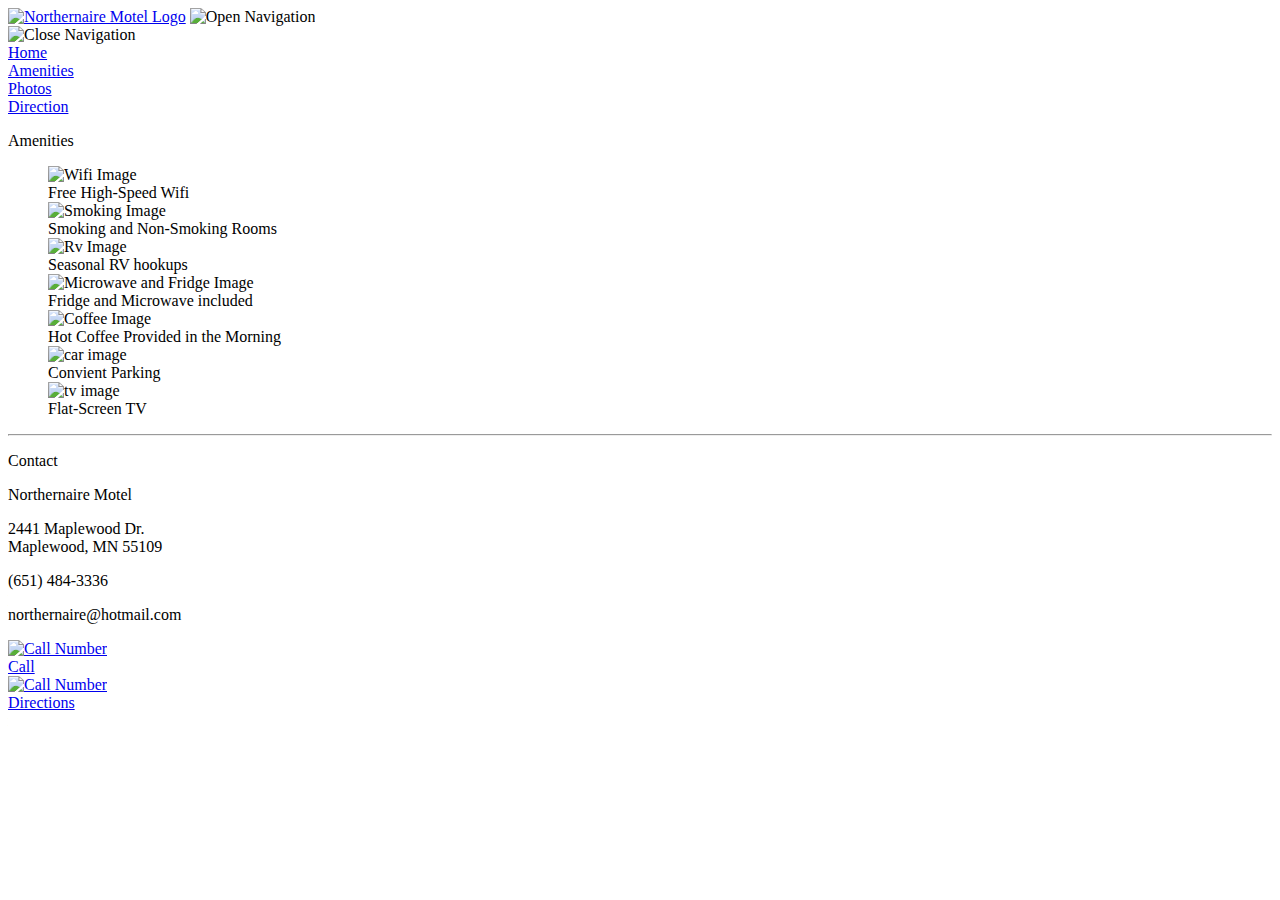
==== amenities.html @ 7a05ff41 "Add files via upload" ====
<!DOCTYPE html>
<html lang="en">
<head>
    <meta charset="UTF-8">
    <meta http-equiv="X-UA-Compatible" content="IE=edge">
    <meta name="viewport" content="width=device-width, initial-scale=1.0">
    <title>Northernaire Motel Maplewood Website </title>
    <link rel="stylesheet" href="css/main.css">
</head>


<body>
    <!-- Navigation Bar -->
    <div class="navbar">
        <div class="container">
            <div class="logo">
                <a href="index.html"><img src="Images/logo.png"alt="Northernaire Motel Logo" height="70" width="100" /></a>
                <img id="mobile-cta" class="mobile-menu"src="images/menu.svg" alt="Open Navigation"></id>
            </div>

            <nav>
                <img id="mobile-exit" class="mobile-menu-exit"src="images/exit.svg" alt="Close Navigation"></id>

                <u1 class ="primary-nav">
                    <li class="current"><a href="index.html">Home</a></li>
                    <li><a href="amenities.html">Amenities</a></li>
                    <li><a href="photos.html">Photos</a></li>
                    <li class="direction-mobile"><a href= "direction.html">Direction</a></li>         
                </u1>

            </nav>

        </div>
    </div>


    <section class="header-amenities">
        <p> Amenities </p>
    </section>
  

    <figure class="features">
        <div class="wifi">
            <img src="Images/wifi.svg" width="100" height="auto" alt="Wifi Image">
            <figcaption>Free High-Speed Wifi</figcaption>
        </div>

        <div class="smoking">
            <img src="Images/smoking.svg" width=auto height="100" alt="Smoking Image">
            <figcaption>Smoking and Non-Smoking Rooms</figcaption>
        </div>
        
        <div class="rv">
            <img src="Images/rv.svg" width=auto height="150" alt="Rv Image">
            <figcaption>Seasonal RV hookups</figcaption>
        </div>

        <div class="fridge">
            <img src="Images/fridge.svg" width=auto height="150" alt="Microwave and Fridge Image">
            <figcaption>Fridge and Microwave included</figcaption>
        </div>

        <div class="coffee">
            <img src="Images/coffee.svg" width=auto height="150" alt="Coffee Image">
            <figcaption>Hot Coffee Provided in the Morning</figcaption>
        </div>

        <div class="car">
            <img src="Images/car.svg" width=auto height="150" alt="car image">
            <figcaption>Convient Parking</figcaption>
        </div>

        <div class="tv">
            <img src="Images/tv.svg" width=auto height="120" alt="tv image">
            <figcaption>Flat-Screen TV</figcaption>
        </div>
       
        
    </figure>

    <!-- Footer -->
    <div class="ending">
        <hr/>
        <p class="ending-header"> Contact </p>
        <p class="name"> Northernaire Motel</p>
        <p class="address"> 2441 Maplewood Dr. <br> Maplewood, MN 55109</p>
        <p class="phone-num"> (651) 484-3336</p>
        <p class="email">northernaire@hotmail.com</p>
    </div>

    <div class="footer">
       <div class="container-footer">
            <div class="call-logo">
                <a href="tel:6514843336"><img src="Images/call.svg" alt="Call Number" height="20" width="auto"><figcaption>Call</figcaption></a>
            </div>

            <div class="direction-logo">
                <a href="https://goo.gl/maps/zzJSdGeAHUsEJjrn8"><img src="Images/map.svg" alt="Call Number" height="20" width="auto"><figcaption>Directions</figcaption></a>
            </div>

       </div>
    </div>

    <script>
        const mobileBtn=document.getElementById('mobile-cta')
            nav=document.querySelector('nav')
            mobileBtnExit = document.getElementById('mobile-exit');
       
        mobileBtn.addEventListener('click', () => {
            nav.classList.add('menu-btn');
        })

        mobileBtnExit.addEventListener('click', () => {
            nav.classList.remove('menu-btn');
        })

    </script>


</body>


</html>
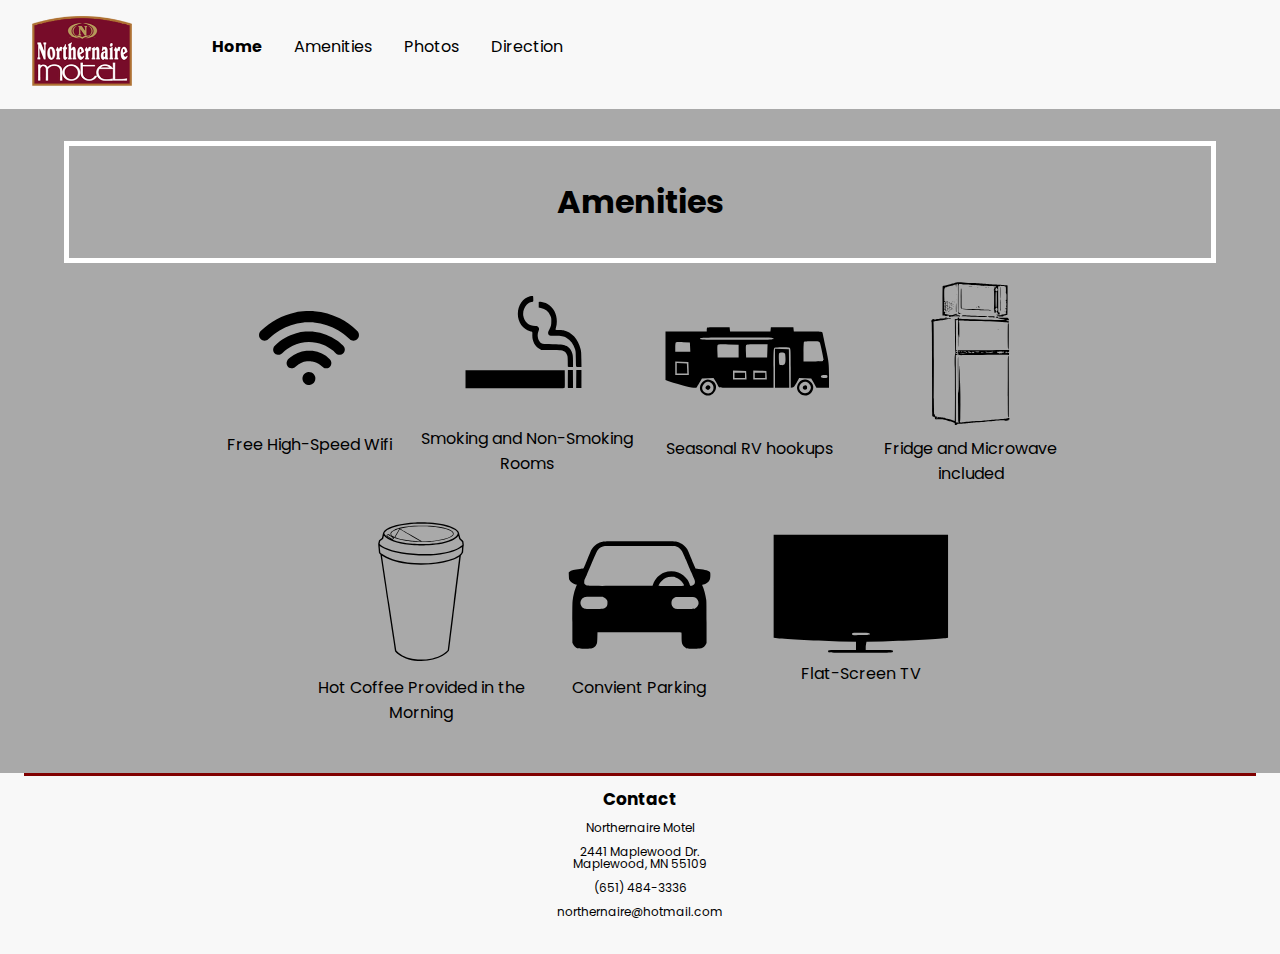
==== commit 15d7f1b2: "Update amenities.html" ====
--- a/amenities.html
+++ b/amenities.html
@@ -71,7 +71,7 @@
         </div>
 
         <div class="tv">
-            <img src="Images/tv.svg" width=auto height="120" alt="tv image">
+            <img src="Images/Tv.svg" width=auto height="120" alt="tv image">
             <figcaption>Flat-Screen TV</figcaption>
         </div>
        
@@ -120,4 +120,4 @@
 </body>
 
 
-</html>+</html>
--- a/css/main.css
+++ b/css/main.css
@@ -0,0 +1,450 @@
+@import url("https://fonts.googleapis.com/css2?family=Poppins:ital,wght@0,300;1,600&display=swap");
+body {
+  background: darkgray;
+  margin: 0;
+  font-family: 'Poppins';
+}
+
+.navbar {
+  background: #f8f8f8;
+  padding: 1em;
+  /* Users Cursor can hover over hamburger menu */
+}
+
+.navbar nav {
+  display: none;
+}
+
+.navbar .container {
+  display: -webkit-box;
+  display: -ms-flexbox;
+  display: flex;
+}
+
+.navbar .container .logo {
+  padding-left: 1em;
+}
+
+.navbar .mobile-menu {
+  cursor: pointer;
+  position: absolute;
+  right: 30px;
+  top: 30px;
+}
+
+.navbar .primary-nav {
+  padding: 1em 0;
+}
+
+* {
+  -webkit-box-sizing: border-box;
+          box-sizing: border-box;
+}
+
+.middle-section {
+  padding-top: 1em;
+  padding-bottom: 1em;
+  text-align: center;
+  /* Caption text */
+  /* Number (1/3 etc) */
+  /* The dots/bullets/indicators */
+  /* Fading animation */
+}
+
+.middle-section .subhead {
+  font-weight: bold;
+  border-style: solid;
+  border-color: white;
+  border-width: 5px;
+  font-size: 2.0em;
+}
+
+.middle-section .slideshow-container {
+  max-width: 1000px;
+  position: relative;
+  margin: auto;
+}
+
+.middle-section .mySlides {
+  display: none;
+}
+
+.middle-section .prev, .middle-section .next {
+  cursor: pointer;
+  position: absolute;
+  top: 50%;
+  width: auto;
+  margin-top: -22px;
+  padding: 16px;
+  color: white;
+  font-weight: bold;
+  font-size: 18px;
+  -webkit-transition: 0.6s ease;
+  transition: 0.6s ease;
+  border-radius: 0 3px 3px 0;
+  -webkit-user-select: none;
+     -moz-user-select: none;
+      -ms-user-select: none;
+          user-select: none;
+}
+
+.middle-section .next {
+  right: 0;
+  border-radius: 3px 0 0 3px;
+}
+
+.middle-section .prev {
+  left: 0;
+  border-radius: 3px 0 0 3px;
+}
+
+.middle-section .prev:hover, .middle-section .next:hover {
+  background-color: rgba(0, 0, 0, 0.8);
+}
+
+.middle-section .text {
+  color: #f2f2f2;
+  font-size: 15px;
+  padding: 8px 12px;
+  position: absolute;
+  bottom: 8px;
+  width: 100%;
+  text-align: center;
+}
+
+.middle-section .numbertext {
+  color: #f2f2f2;
+  font-size: 12px;
+  padding: 8px 12px;
+  position: absolute;
+  top: 0;
+}
+
+.middle-section .dot {
+  cursor: pointer;
+  height: 15px;
+  width: 15px;
+  margin: 0 2px;
+  background-color: #bbb;
+  border-radius: 50%;
+  display: inline-block;
+  -webkit-transition: background-color 0.6s ease;
+  transition: background-color 0.6s ease;
+}
+
+.middle-section .active, .middle-section .dot:hover {
+  background-color: #717171;
+}
+
+.middle-section .fade {
+  -webkit-animation-name: fade;
+  -webkit-animation-duration: 1.5s;
+  animation-name: fade;
+  animation-duration: 1.5s;
+}
+
+@-webkit-keyframes fade {
+  from {
+    opacity: .4;
+  }
+  to {
+    opacity: 1;
+  }
+}
+
+@keyframes fade {
+  from {
+    opacity: .4;
+  }
+  to {
+    opacity: 1;
+  }
+}
+
+.middle-section .slogan1 {
+  font-size: 20px;
+}
+
+/* Changed all hyperlink color- have 'a' tags  */
+a {
+  color: #444444;
+}
+
+u1 {
+  list-style-type: none;
+  margin: 0;
+  padding: 0;
+}
+
+/* Shift everything */
+section {
+  /* 5em on top/bottom and 2em on left/right */
+  padding: 5em 2em;
+}
+
+/* Centered beginning content */
+nav.menu-btn {
+  display: block;
+}
+
+nav {
+  position: fixed;
+  z-index: 999;
+  width: 50%;
+  right: 0;
+  top: 0;
+  background: lightslategrey;
+  padding: 1em;
+}
+
+nav .primary-nav {
+  margin-top: 5em;
+  list-style-type: none;
+  list-style: none;
+}
+
+nav li a {
+  color: white;
+  text-decoration: none;
+  display: block;
+  padding: 0.5em;
+  font-size: 1.3em;
+  text-align: right;
+}
+
+.mobile-menu-exit {
+  float: right;
+  margin: 0.8em;
+  cursor: pointer;
+}
+
+.header-amenities {
+  padding: 0em;
+  text-align: center;
+  border-style: solid;
+  border-color: white;
+  border-width: 5px;
+  font-size: 2.0em;
+  font-weight: bold;
+  margin: 1em 2em 0em 2em;
+}
+
+.header-photos {
+  padding: 0em;
+  text-align: center;
+  border-style: solid;
+  border-color: white;
+  border-width: 5px;
+  font-size: 2.0em;
+  font-weight: bold;
+  margin: 1em 2em 0em 2em;
+}
+
+.header-directions {
+  padding: 0em;
+  text-align: center;
+  border-style: solid;
+  border-color: white;
+  border-width: 5px;
+  font-size: 2.0em;
+  font-weight: bold;
+  margin: 1em 2em 0em 2em;
+}
+
+.google-map {
+  display: -webkit-box;
+  display: -ms-flexbox;
+  display: flex;
+  padding-top: 10px;
+  padding-bottom: 10px;
+  -webkit-box-pack: center;
+      -ms-flex-pack: center;
+          justify-content: center;
+  -webkit-box-align: center;
+      -ms-flex-align: center;
+          align-items: center;
+  padding: -0.1em;
+}
+
+.ending {
+  font-size: 12px;
+  background-color: #f8f8f8;
+  text-align: center;
+  padding: 0em 2em;
+  padding-bottom: 2em;
+  line-height: 12px;
+}
+
+.ending hr {
+  display: block;
+  height: 1px;
+  border: 0;
+  border-top: 3px solid maroon;
+  margin: 1em 0;
+  padding: 0;
+}
+
+.ending .ending-header {
+  font-size: 17px;
+  font-weight: bolder;
+}
+
+.footer {
+  background-color: black;
+  padding: 1em 2em;
+  position: -webkit-sticky;
+  position: sticky;
+  bottom: 0;
+}
+
+.footer .container-footer {
+  display: -webkit-box;
+  display: -ms-flexbox;
+  display: flex;
+  -ms-flex-pack: distribute;
+      justify-content: space-around;
+  -webkit-box-align: center;
+      -ms-flex-align: center;
+          align-items: center;
+  text-align: center;
+  font-weight: bold;
+}
+
+.footer .container-footer .call-logo {
+  -webkit-filter: brightness(0) invert(1);
+          filter: brightness(0) invert(1);
+}
+
+.footer .container-footer .direction-logo {
+  -webkit-filter: brightness(0) invert(1);
+          filter: brightness(0) invert(1);
+}
+
+@media only screen and (min-width: 768px) {
+  .mobile-menu, .mobile-menu-exit {
+    display: none;
+  }
+  .navbar .container {
+    display: -ms-grid;
+    display: grid;
+    -ms-grid-columns: 180px auto;
+        grid-template-columns: 180px auto;
+    -webkit-box-pack: unset;
+        -ms-flex-pack: unset;
+            justify-content: unset;
+  }
+  .navbar nav {
+    display: -webkit-box;
+    display: -ms-flexbox;
+    display: flex;
+    -webkit-box-pack: justify;
+        -ms-flex-pack: justify;
+            justify-content: space-between;
+    background: none;
+    position: unset;
+    height: auto;
+    width: 100%;
+    padding: 0;
+  }
+  .navbar nav u1 {
+    display: -webkit-box;
+    display: -ms-flexbox;
+    display: flex;
+  }
+  .navbar nav a {
+    color: black;
+    font-size: 1em;
+    padding: 0.1em 1em;
+  }
+  .navbar nav .primary-nav {
+    margin: 0;
+  }
+  .navbar nav li.current a {
+    font-weight: bold;
+  }
+  .features {
+    text-align: center;
+    display: -ms-grid;
+    display: grid;
+    -ms-grid-columns: 1fr 1fr 1fr 1fr;
+        grid-template-columns: 1fr 1fr 1fr 1fr;
+    padding-left: 10em;
+    padding-right: 10em;
+    padding-bottom: 4em;
+    -webkit-box-pack: justify;
+        -ms-flex-pack: justify;
+            justify-content: space-between;
+  }
+  .features .wifi {
+    position: relative;
+    top: 2em;
+  }
+  .features .wifi figcaption {
+    position: relative;
+    top: 2.5em;
+  }
+  .features .smoking {
+    position: relative;
+    top: 1em;
+  }
+  .features .smoking figcaption {
+    position: relative;
+    top: 1.5em;
+  }
+  .features .rv figcaption {
+    position: relative;
+  }
+  .features .coffee {
+    position: relative;
+    top: 2em;
+    left: 7em;
+  }
+  .features .car {
+    position: relative;
+    top: 2em;
+    left: 7em;
+  }
+  .features .tv {
+    position: relative;
+    top: 3em;
+    left: 7em;
+  }
+  .photos {
+    text-align: center;
+    display: -ms-grid;
+    display: grid;
+    -ms-grid-columns: 1fr 1fr 1fr;
+        grid-template-columns: 1fr 1fr 1fr;
+    grid-gap: 3em;
+    -webkit-box-pack: justify;
+        -ms-flex-pack: justify;
+            justify-content: space-between;
+  }
+  .footer {
+    display: none;
+  }
+}
+
+@media only screen and (max-device-width: 769px) {
+  nav .primary-nav .direction-mobile {
+    display: none;
+  }
+  nav .primary-nav .current {
+    padding-top: 3em;
+  }
+  .features {
+    display: block;
+    margin-left: auto;
+    margin-right: auto;
+  }
+  .photos {
+    display: block;
+    margin-left: auto;
+    margin-right: auto;
+  }
+}
+
+figure {
+  text-align: center;
+}
+/*# sourceMappingURL=main.css.map */